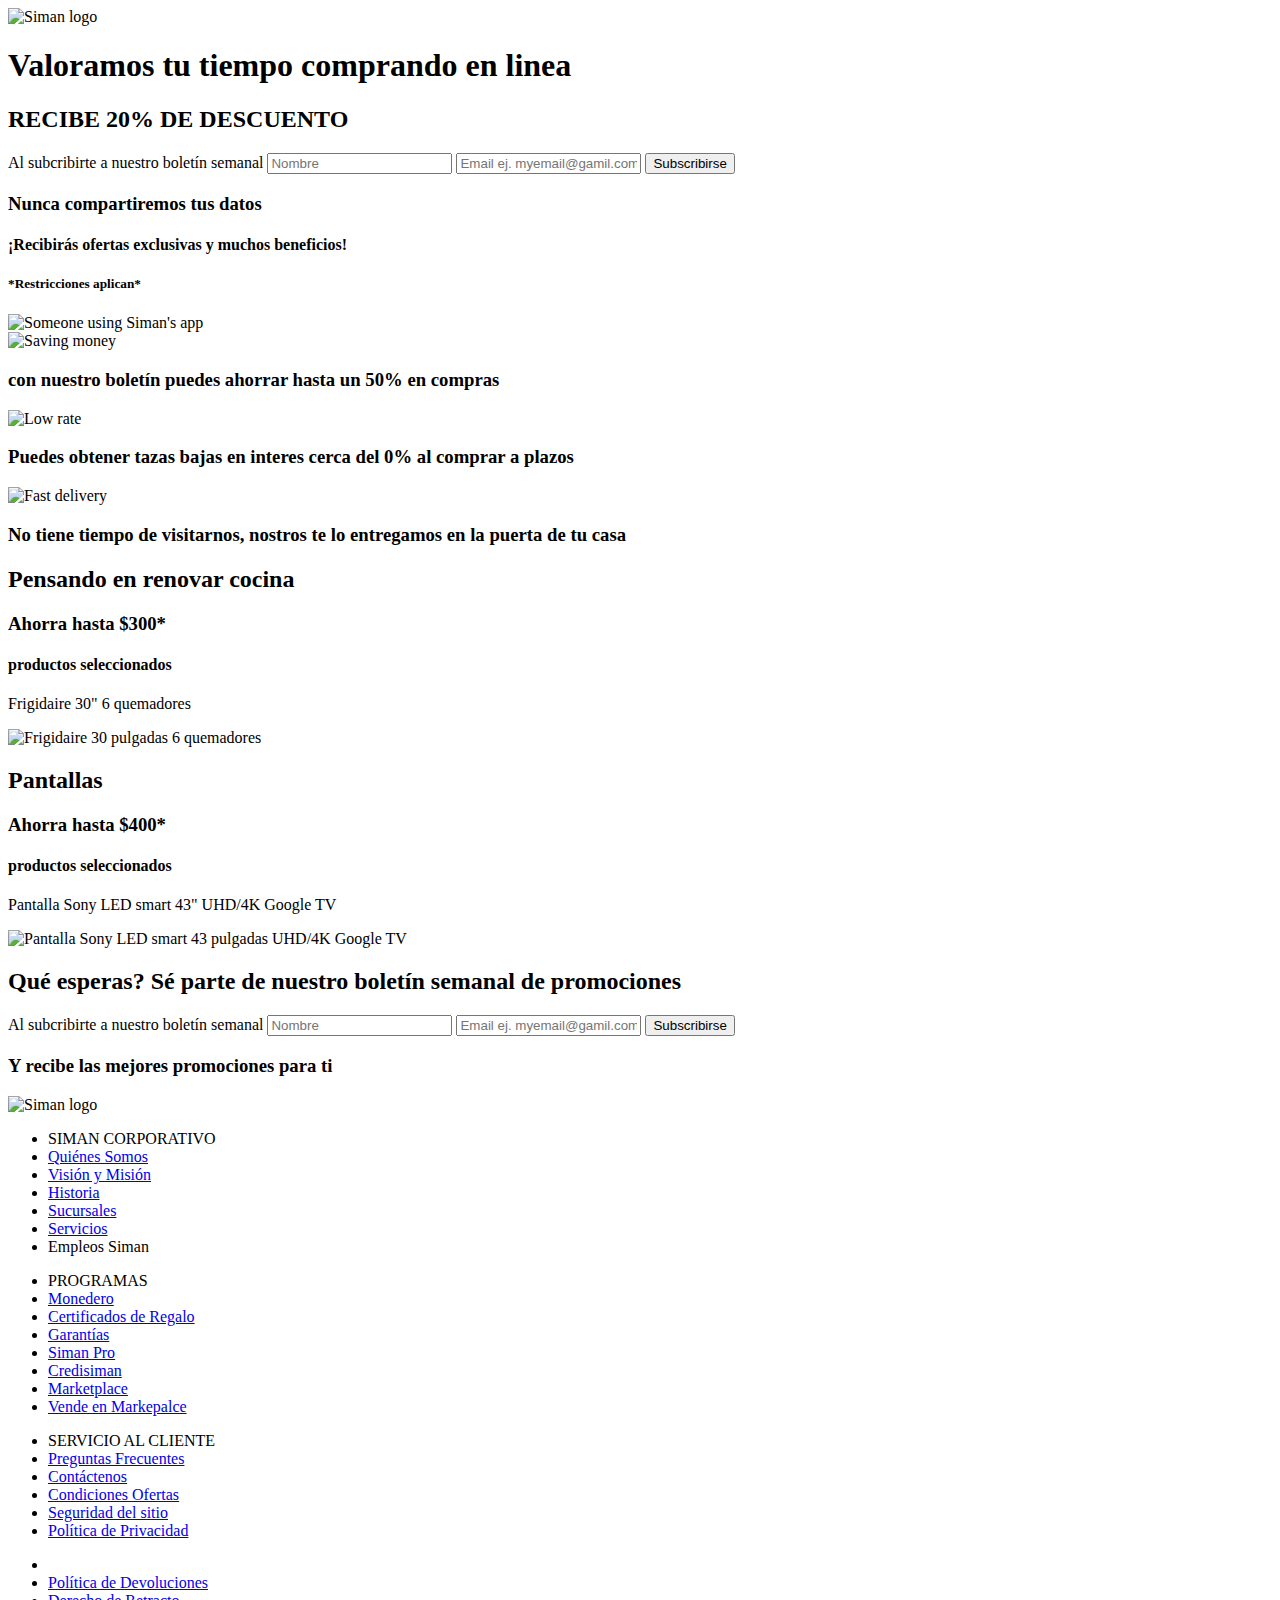
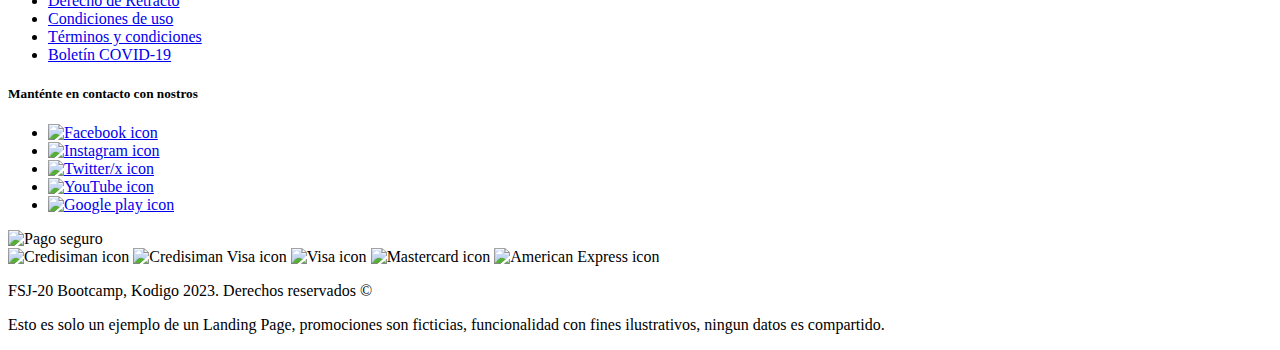
==== index.html @ dcda03e9 ":bricks:refactor(form)add attribute required" ====
<!DOCTYPE html>
<html lang="es">
<head>
    <meta charset="UTF-8">
    <meta name="viewport" content="width=device-width, initial-scale=1.0">
    <meta name="author" content="Daniel Orantes">
    <meta name="keywords" content="promociones, siman, descuento, subcripcion, tienda">
    <meta name="description" content="Siman promotions landing page">
    <title>Promociones Siman</title>
    <link rel="icon" type="image/x-icon" href="https://res.cloudinary.com/dbhtbf2uu/image/upload/v1698443247/imageskodigo/w9euuow0jpdenvsatoht.png">
    <link rel="stylesheet" href="./CSS/main.css">
</head>
<body>
    <header class="container_header glass">
        <div class="content_header">
            <img class="logo_header" src="https://res.cloudinary.com/dbhtbf2uu/image/upload/v1698444894/imageskodigo/yrry4qck2f1cyvipulhs.png" alt="Siman logo">
        <h1 class="title_header">Valoramos tu tiempo comprando en linea</h1>
        <h2 class="title_descuento">RECIBE 20% DE DESCUENTO</h2>
        <form class="form-subscripcion" action="post" name="subscripcion">
            <label for="Nombre">Al subcribirte a nuestro bolet&iacute;n semanal</label>
            <input id="nombre_subcripcion" type="text" placeholder="Nombre" required>
            <input id="email_subscripcion" type="email" placeholder="Email ej. myemail@gamil.com" required>
            <input id="submit_subscripcion" type="button" value="Subscribirse">
        </form>
        <h3 class="nevershare_header">Nunca compartiremos tus datos</h3>
        <h4 class="benefits_header">¡Recibir&aacute;s ofertas exclusivas y muchos beneficios!</h4>
        <h5 class="restriction">*Restricciones aplican*</h5>
        </div>
        <img class="atraction_img" src="https://res.cloudinary.com/dbhtbf2uu/image/upload/v1698447013/imageskodigo/r5e6demn0leasxtns2b2.png" alt="Someone using Siman's app">
    </header>
    <main class="content_container glas_1">
        <section class="benefits">
            <div class="saving_benefit">
                <img src="https://res.cloudinary.com/dbhtbf2uu/image/upload/v1698474899/landing_page/trllupjjv4mjtr2xditm.png" alt="Saving money">
                <h3>con nuestro boletín puedes ahorrar hasta un 50% en compras</h3>
            </div>
             <div class="reduction_benefit">
                <img src="https://res.cloudinary.com/dbhtbf2uu/image/upload/v1698474906/landing_page/nlogujdbu8yrfd3pchdu.png" alt="Low rate">
                <h3>Puedes obtener tazas bajas en interes cerca del 0% al comprar a plazos</h3>
            </div>
            <div class="delivery_benefit">
                <img src="https://res.cloudinary.com/dbhtbf2uu/image/upload/v1698474913/landing_page/vmdfacz1zzyqfhzcmbqj.png" alt="Fast delivery">
                <h3>No tiene tiempo de visitarnos, nostros te lo entregamos en la puerta de tu casa</h3>
            </div>
        </section>
        <section class="promotions">
            <div class="promotion1">
                <h2>Pensando en renovar cocina</h2>
                <h3>Ahorra hasta $<span>300</span>*</h3>
                <h4>productos seleccionados</h4>
                <p>Frigidaire 30" 6 quemadores</p>
                <img src="https://res.cloudinary.com/dbhtbf2uu/image/upload/v1698478530/landing_page/btmvlruu7kgnn96ftesr.jpg" alt="Frigidaire 30 pulgadas 6 quemadores">
            </div>
            <div class="promotion2">
                <h2>Pantallas</h2>
                <h3>Ahorra hasta $<span>400</span>*</h3>
                <h4>productos seleccionados</h4>
                <p>Pantalla Sony LED smart 43" UHD/4K Google TV</p>
                <img src="https://res.cloudinary.com/dbhtbf2uu/image/upload/v1698478541/landing_page/f0xggjwuurbxt4vmqyup.jpg" alt="Pantalla Sony LED smart 43 pulgadas UHD/4K Google TV">
            </div>
        </section>
        <section class="subscripton_container">
            <h2>Qu&eacute; esperas? S&eacute; parte de nuestro bolet&iacute;n semanal de promociones</h2>
            <form class="form-subscripcion" action="post" name="subscripcion">
                <label for="subscripcion">Al subcribirte a nuestro bolet&iacute;n semanal</label>
                <input id="nombre_subcripcion" type="text" placeholder="Nombre">
                <input id="email_subscripcion" type="email" placeholder="Email ej. myemail@gamil.com">
                <input id="submit_subscripcion" type="button" value="Subscribirse">
            </form>
            <h3>Y recibe las mejores promociones para ti</h3>
        </section>
    </main>
    <footer>
        <img class="logo_footer" src="https://res.cloudinary.com/dbhtbf2uu/image/upload/v1698444894/imageskodigo/yrry4qck2f1cyvipulhs.png" alt="Siman logo">
        <section class="option_container">
            <ul>
                <li>SIMAN CORPORATIVO</li>
                <li><a href="#">Qui&eacute;nes Somos</a></li>
                <li><a href="#">Visi&oacute;n y Misi&oacute;n</a></li>
                <li><a href="#">Historia</a></li>
                <li><a href="#">Sucursales</a></li>
                <li><a href="#">Servicios</a></li>
                <li>Empleos Siman</li>
            </ul>
            <ul>
                <li>PROGRAMAS</li>
                <li><a href="#">Monedero</a></li>
                <li><a href="#">Certificados de Regalo</a></li>
                <li><a href="#">Garant&iacute;as</a></li>
                <li><a href="#">Siman Pro</a></li>
                <li><a href="#">Credisiman</a></li>
                <li><a href="#">Marketplace</a></li>
                <li><a href="#">Vende en Markepalce</a></li>
            </ul>
            <ul>
                <li>SERVICIO AL CLIENTE</li>
                <li><a href="#">Preguntas Frecuentes</a></li>
                <li><a href="#">Cont&aacute;ctenos</a></li>
                <li><a href="#">Condiciones Ofertas</a></li>
                <li><a href="#">Seguridad del sitio</a></li>
                <li><a href="#">Pol&iacute;tica de Privacidad</a></li>
            </ul>
            <ul>
                <li></li>
                <li><a href="#">Pol&iacute;tica de Devoluciones</a></li>
                <li><a href="#">Derecho de Retracto</a></li>
                <li><a href="#">Condiciones de uso</a></li>
                <li><a href="#">T&eacute;rminos y condiciones</a></li>
                <li><a href="#">Bolet&iacute;n COVID-19</a></li>
            </ul>
            <div class="social_media">
                <h5>Mant&eacute;nte en contacto con nostros</h5>
                <ul>
                    <li><a href="#"><img src="https://res.cloudinary.com/dbhtbf2uu/image/upload/v1698523873/landing_page/hygpktxyrdcna2uuznoo.png" alt="Facebook icon"></a></li>
                    <li><a href="#"><img src="https://res.cloudinary.com/dbhtbf2uu/image/upload/v1698523879/landing_page/vwadz9iejqduhcjwcigo.png" alt="Instagram icon"></a></li>
                    <li><a href="#"><img src="https://res.cloudinary.com/dbhtbf2uu/image/upload/v1698523884/landing_page/gvk7wkdiq8iquezgkigx.png" alt="Twitter/x icon"></a></li>
                    <li><a href="#"><img src="https://res.cloudinary.com/dbhtbf2uu/image/upload/v1698523895/landing_page/ockb14mj61pomdqite1x.png" alt="YouTube icon"></a></li>
                    <li><a href="#"><img src="https://res.cloudinary.com/dbhtbf2uu/image/upload/v1698523923/landing_page/rvr1yymeka2n6ez9x0mc.png" alt="Google play icon"></a></li>
                </ul>
            </div>
        </section>
        <img src="https://res.cloudinary.com/dbhtbf2uu/image/upload/v1698524577/landing_page/garc5s8ozeakpwu5ql2x.svg" alt="Pago seguro">
        <div class="payment_methos">
            <img src="https://res.cloudinary.com/dbhtbf2uu/image/upload/v1698524594/landing_page/c8x4ubw9pcsgtneyxunt.svg" alt="Credisiman icon">
            <img src="https://res.cloudinary.com/dbhtbf2uu/image/upload/v1698524599/landing_page/zpvuxekrfu13wdswydut.svg" alt="Credisiman Visa icon">
            <img src="https://res.cloudinary.com/dbhtbf2uu/image/upload/v1698524605/landing_page/nsbcaa0lqyim50epvlkc.svg" alt="Visa icon">
            <img src="https://res.cloudinary.com/dbhtbf2uu/image/upload/v1698524609/landing_page/zpucz7titupb3jjd4tnl.svg" alt="Mastercard icon">
            <img src="https://res.cloudinary.com/dbhtbf2uu/image/upload/v1698524613/landing_page/hauvp7dou5ufqz4wcltx.svg" alt="American Express icon">
        </div>
        <p>FSJ-20 Bootcamp, Kodigo 2023. Derechos reservados &#169;</p>
        <p>Esto es solo un ejemplo de un Landing Page, promociones son ficticias, funcionalidad con fines ilustrativos, 
            ningun datos es compartido.
        </p>
    </footer>
</body>
</html>
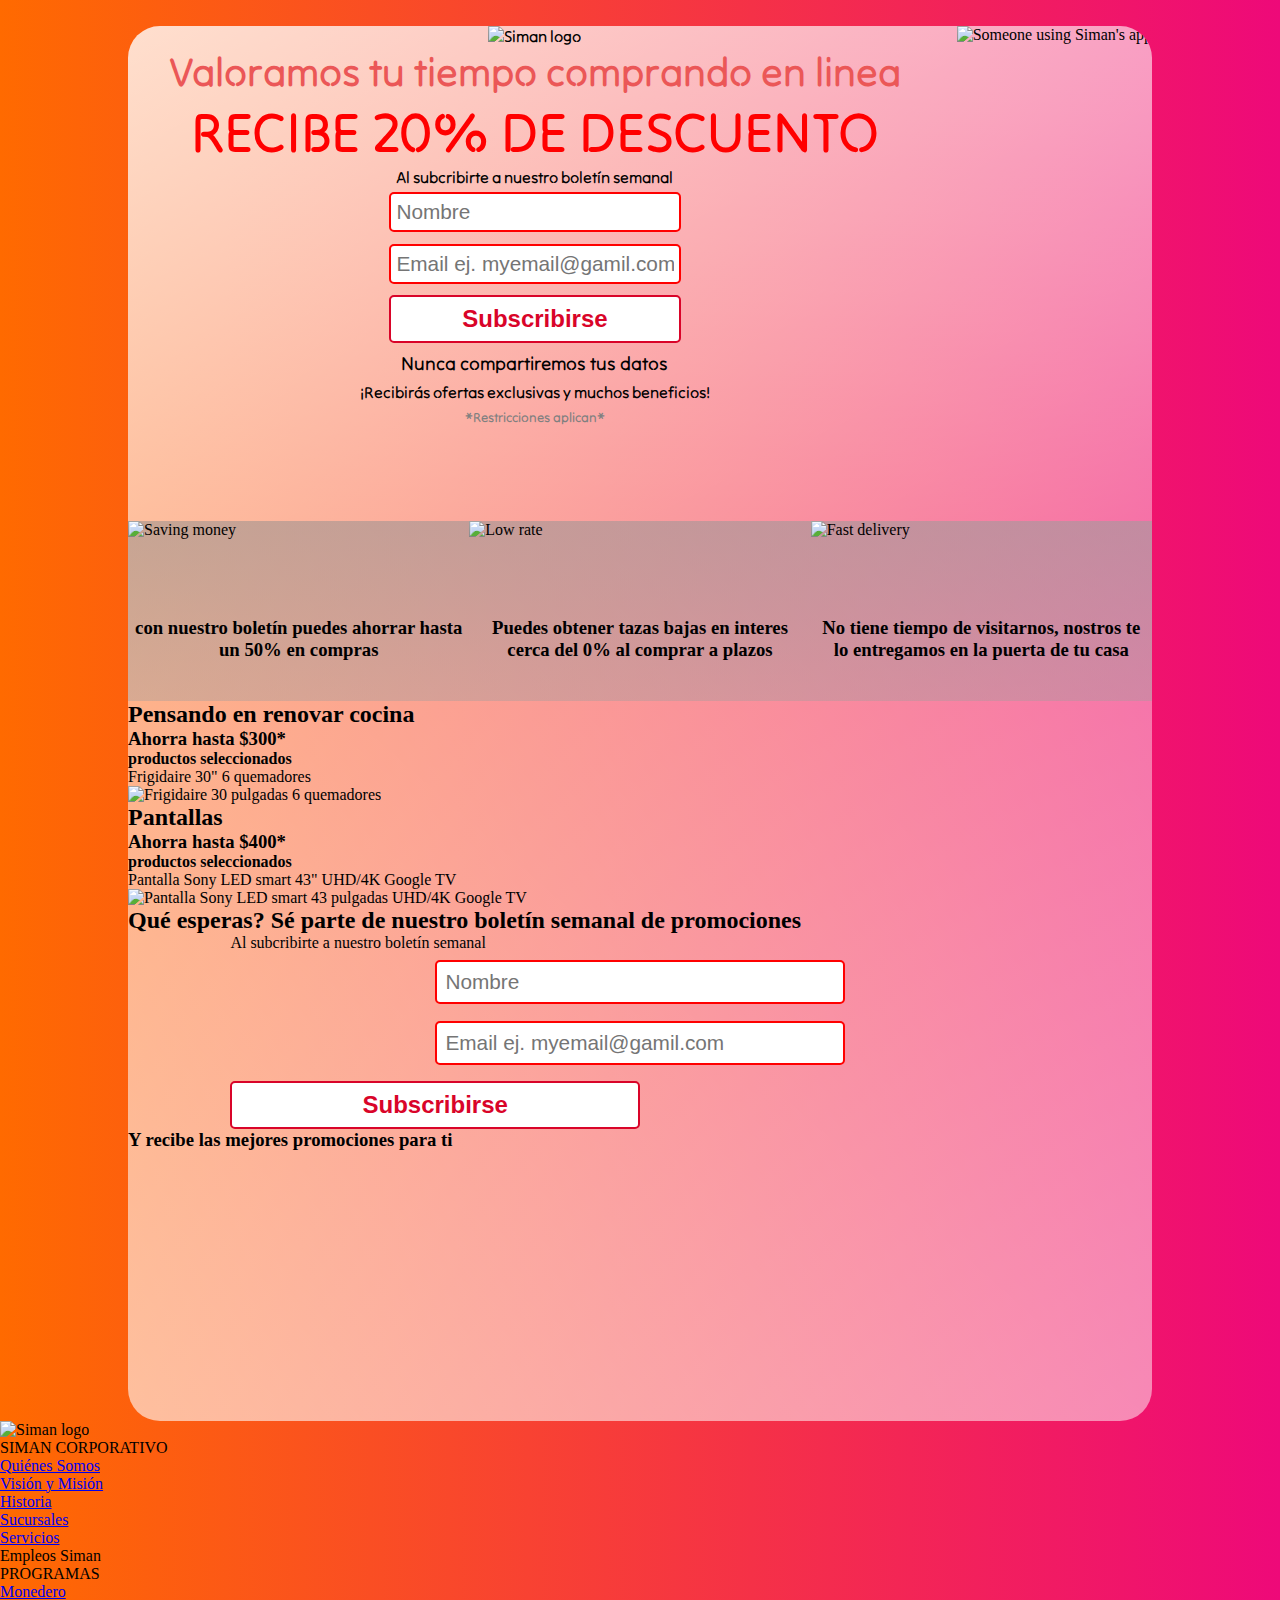
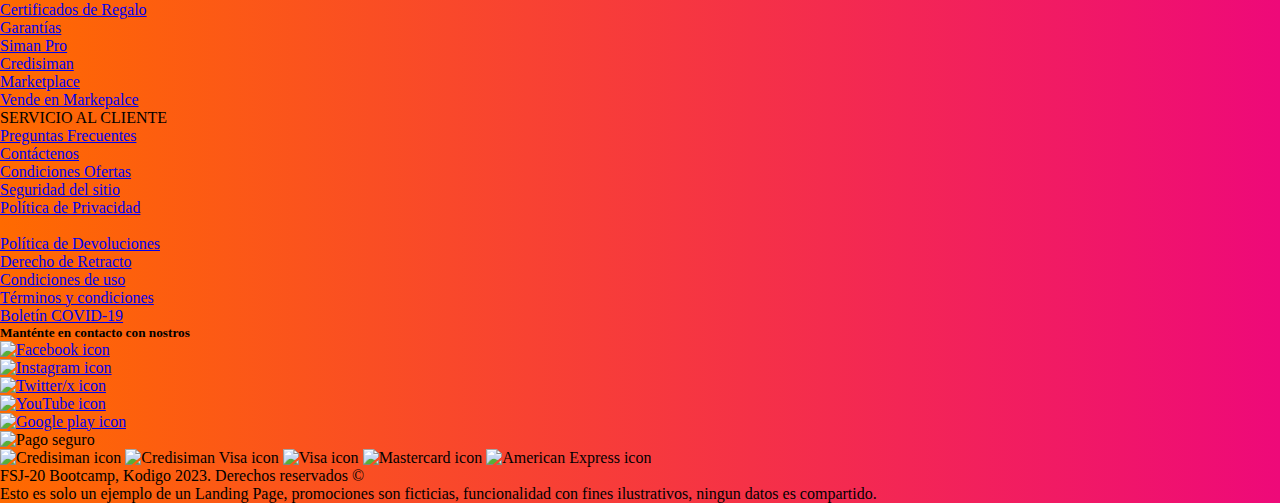
==== commit ef0c5c75: ":bricks:refactor(subscription):replace button insted input type button on subcription container" ====
--- a/index.html
+++ b/index.html
@@ -18,9 +18,11 @@
         <h2 class="title_descuento">RECIBE 20% DE DESCUENTO</h2>
         <form class="form-subscripcion" action="post" name="subscripcion">
             <label for="Nombre">Al subcribirte a nuestro bolet&iacute;n semanal</label>
-            <input id="nombre_subcripcion" type="text" placeholder="Nombre" required>
-            <input id="email_subscripcion" type="email" placeholder="Email ej. myemail@gamil.com" required>
-            <input id="submit_subscripcion" type="button" value="Subscribirse">
+            <input class="nombre_subcripcion " type="text" placeholder="Nombre" required>
+            <input class="email_subscripcion" type="email" placeholder="Email ej. myemail@gamil.com" required>
+            <button class="css-button-sliding-to-bottom--red">
+                Subscribirse
+            </button>
         </form>
         <h3 class="nevershare_header">Nunca compartiremos tus datos</h3>
         <h4 class="benefits_header">¡Recibir&aacute;s ofertas exclusivas y muchos beneficios!</h4>
@@ -63,9 +65,11 @@
             <h2>Qu&eacute; esperas? S&eacute; parte de nuestro bolet&iacute;n semanal de promociones</h2>
             <form class="form-subscripcion" action="post" name="subscripcion">
                 <label for="subscripcion">Al subcribirte a nuestro bolet&iacute;n semanal</label>
-                <input id="nombre_subcripcion" type="text" placeholder="Nombre">
-                <input id="email_subscripcion" type="email" placeholder="Email ej. myemail@gamil.com">
-                <input id="submit_subscripcion" type="button" value="Subscribirse">
+                <input class="nombre_subcripcion" type="text" placeholder="Nombre">
+                <input class="email_subscripcion" type="email" placeholder="Email ej. myemail@gamil.com">
+                <button class="css-button-sliding-to-bottom--red">
+                    Subscribirse
+                </button>
             </form>
             <h3>Y recibe las mejores promociones para ti</h3>
         </section>
--- a/CSS/main.css
+++ b/CSS/main.css
@@ -0,0 +1,116 @@
+@import url('https://fonts.googleapis.com/css2?family=Lato&family=Pixelify+Sans:wght@500&family=Tilt+Neon&display=swap');
+@import url('https://fonts.googleapis.com/css2?family=Lato&family=Pixelify+Sans:wght@500&family=Playpen+Sans&family=Tilt+Neon&display=swap');
+* {
+    margin: 0;
+    padding: 0;
+    box-sizing: border-box;
+}
+body {
+    
+    background: #ee0979;  /* fallback for old browsers */
+    background: -webkit-linear-gradient(to right, #ff6a00, #ee0979);  /* Chrome 10-25, Safari 5.1-6 */
+    background: linear-gradient(to right, #ff6a00, #ee0979); /* W3C, IE 10+/ Edge, Firefox 16+, Chrome 26+, Opera 12+, Safari 7+ */
+
+}
+/*Modificando el header*/
+/*colocamos el display en modo fexible y se envian a los laterales el div class container_header y la imagen atraction_img*/
+.container_header {
+    display: flex;
+    justify-content: space-between;  
+}
+/*Efecto glass*/
+.glass {
+    background-color: white;
+    height: 55vh;
+    width: 80vw;
+    margin: 2% 10% 0 10%;
+    border-radius: 2rem 2rem 0 0;
+    background: -webkit-linear-gradient(to right bottom, rgba(255,255,255,0.8), rgba(255,255,255,0.4));
+    background: linear-gradient(to right bottom, rgba(255,255,255,0.8), rgba(255,255,255,0.4));
+}
+.content_header{
+    text-align: center;
+    padding-left: 4%;
+    font-family: 'Tilt Neon', sans-serif;
+}
+.logo_header {
+    width: 20vw; 
+}
+.title_header { font-size: 2.5rem; color: #EB5757;}
+.title_descuento { font-size:3.5rem; color: red;}
+.form-subscripcion  { margin: 0 10% 0 10%;}
+.form-subscripcion label {display: block;}
+.form-subscripcion input {
+    width: 50%;
+    padding: 1%;
+    margin: 1% auto 2% auto;
+    border-radius: 5px;
+    font-size: 1.3rem;
+    border: 2px solid red;
+    display: block;
+}
+.css-button-sliding-to-bottom--red { /*Configuacion de la animacion del boton*/
+    min-width: 50%;
+    height: 3rem;
+    color: #fff;
+    padding: 5px 10px;
+    font-weight: bold;
+    font-size: 1.5rem;
+    cursor: pointer;
+    transition: all 0.3s ease;
+    position: relative;
+    display: inline-block;
+    outline: none;
+    border-radius: 5px;
+    z-index: 0;
+    background: #fff;
+    overflow: hidden;
+    border: 2px solid #d90429;
+    color: #d90429;
+  }
+  .css-button-sliding-to-bottom--red:hover {
+    color: #fff;
+  }
+  .css-button-sliding-to-bottom--red:hover:after {
+    height: 100%;
+  }
+  .css-button-sliding-to-bottom--red:after {
+    content: "";
+    position: absolute;
+    z-index: -1;
+    transition: all 0.3s ease;
+    left: 0;
+    top: 0;
+    height: 0;
+    width: 100%;
+    background: #d90429;
+  }
+.atraction_img {border-radius: 0 2rem 0 0;}
+.nevershare_header {padding: 1%;}
+.restriction {padding: 1%; color: gray;}
+/*Efecto glass para contenedor main*/
+.glas_1 {
+  background-color: white;
+    height: 100vh;
+    width: 80vw;
+    margin: 0 10% 0 10%;
+    border-radius: 0 0 2rem 2rem;
+    background: -webkit-linear-gradient(to right top, rgba(255,255,255,0.6), rgba(255,255,255,0.4));
+    background: linear-gradient(to right top, rgba(255,255,255,0.6), rgba(255,255,255,0.4));
+}
+.benefits {
+  width: 100%;
+  height: 20vh;
+  display: grid;
+  grid-template-columns: repeat(3,1fr);
+  grid-auto-rows: 1fr;
+  background-color: gray;
+  background: -webkit-linear-gradient(to bottom, rgba(160, 157, 157, 0.6), rgba(160, 157, 157,0.4));
+  background: linear-gradient(to bottom, rgba(160, 157, 157, 0.6), rgba(160, 157, 157,0.4));
+}
+.benefits img {height: 10vh; width: auto; display: block;margin: 0 auto 0 auto;}
+.benefits h3 {text-align: center;padding: 2%;}
+.promotions {
+  width: 100%;
+}
+.promotions img {height: 10vh;}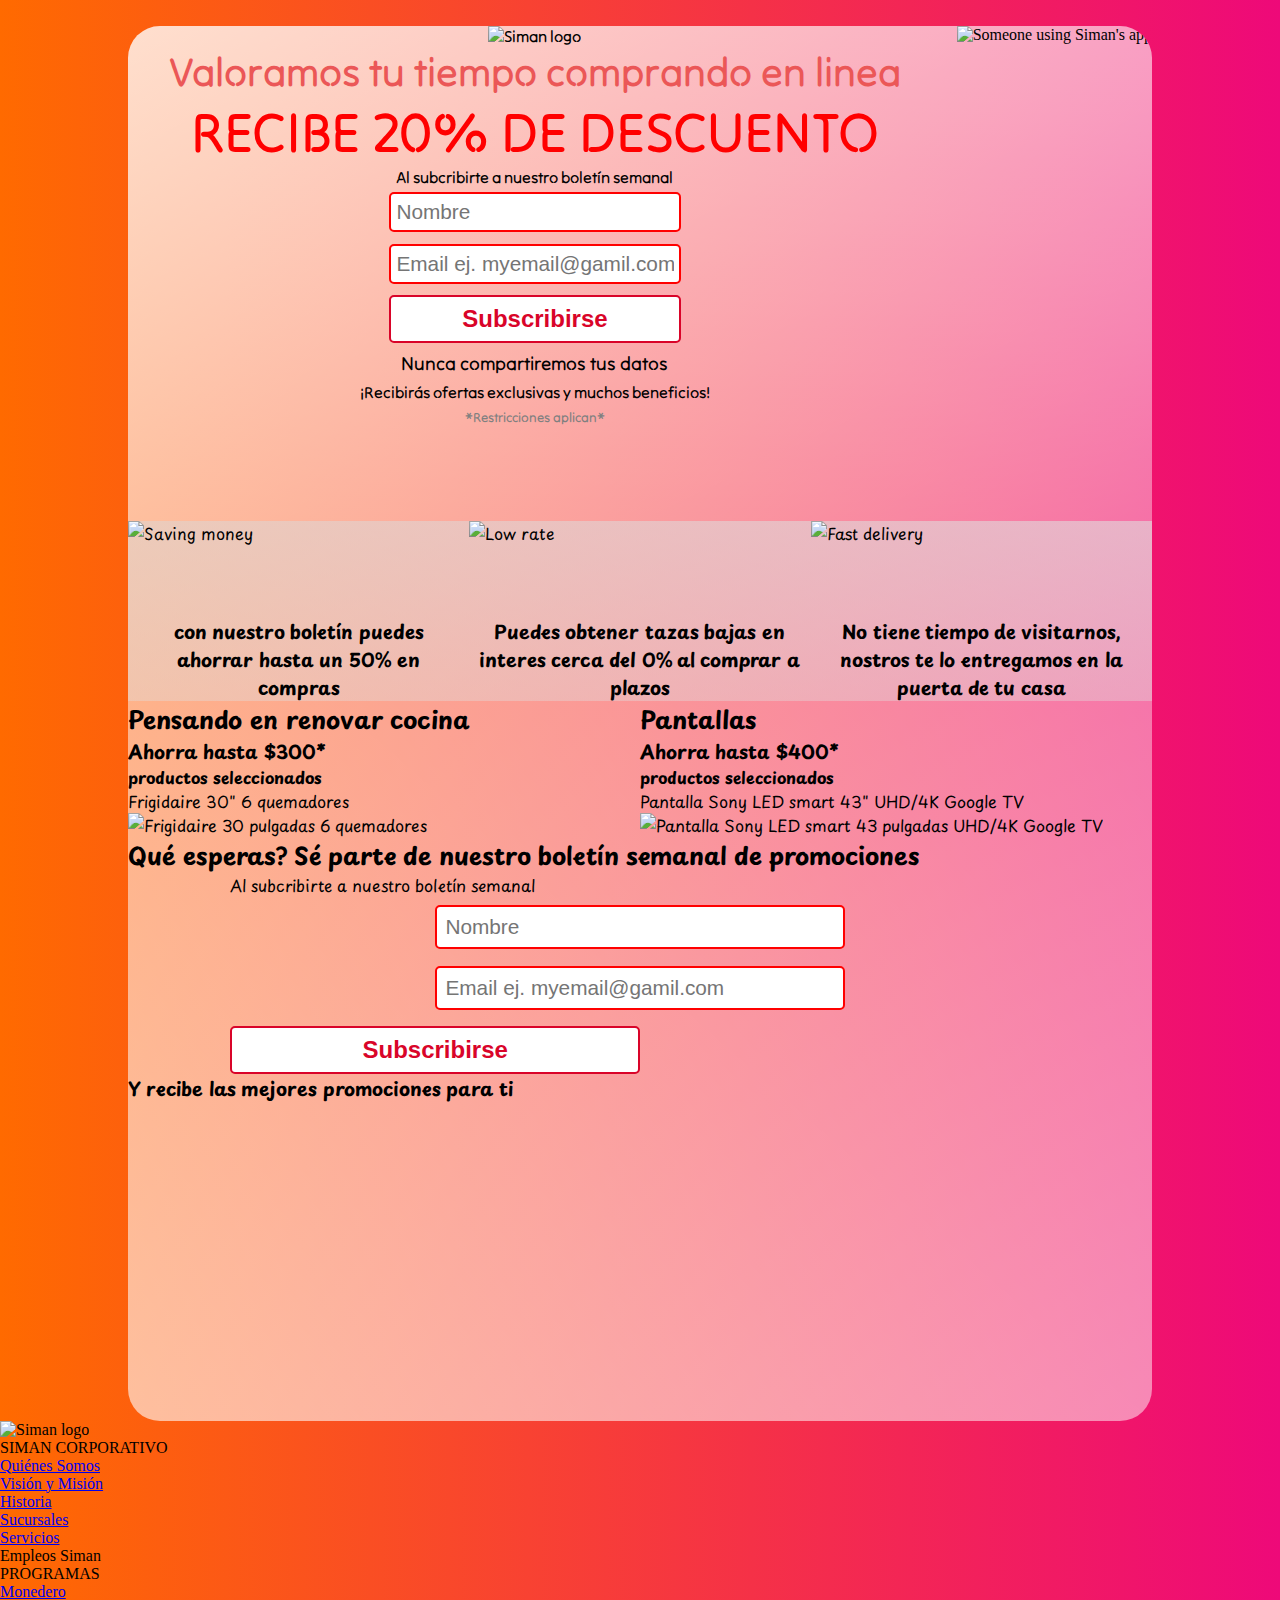
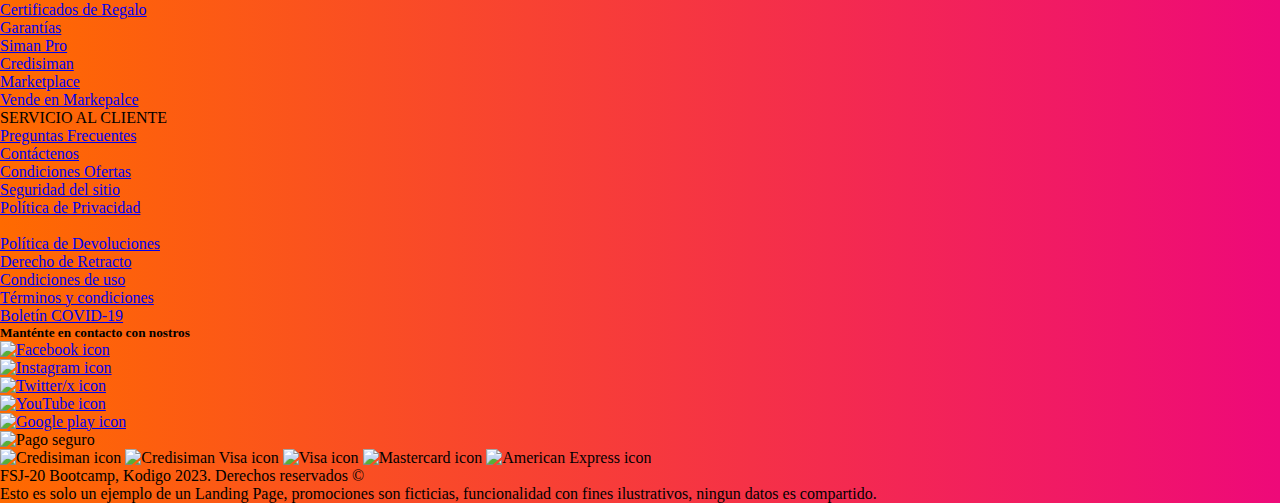
==== commit f7a8b57c: ":bricks:refactor(main):add divs text promo" ====
--- a/index.html
+++ b/index.html
@@ -47,17 +47,21 @@
         </section>
         <section class="promotions">
             <div class="promotion1">
-                <h2>Pensando en renovar cocina</h2>
+                <div class="text_promo">
+                    <h2>Pensando en renovar cocina</h2>
                 <h3>Ahorra hasta $<span>300</span>*</h3>
                 <h4>productos seleccionados</h4>
                 <p>Frigidaire 30" 6 quemadores</p>
+                </div>
                 <img src="https://res.cloudinary.com/dbhtbf2uu/image/upload/v1698478530/landing_page/btmvlruu7kgnn96ftesr.jpg" alt="Frigidaire 30 pulgadas 6 quemadores">
             </div>
             <div class="promotion2">
-                <h2>Pantallas</h2>
+                <div class="text_promo">
+                    <h2>Pantallas</h2>
                 <h3>Ahorra hasta $<span>400</span>*</h3>
                 <h4>productos seleccionados</h4>
                 <p>Pantalla Sony LED smart 43" UHD/4K Google TV</p>
+                </div>
                 <img src="https://res.cloudinary.com/dbhtbf2uu/image/upload/v1698478541/landing_page/f0xggjwuurbxt4vmqyup.jpg" alt="Pantalla Sony LED smart 43 pulgadas UHD/4K Google TV">
             </div>
         </section>
--- a/CSS/main.css
+++ b/CSS/main.css
@@ -88,6 +88,10 @@
 .atraction_img {border-radius: 0 2rem 0 0;}
 .nevershare_header {padding: 1%;}
 .restriction {padding: 1%; color: gray;}
+/*Agregando estilo a contenedor main*/
+.content_container {
+  font-family: 'Playpen Sans', cursive;
+}
 /*Efecto glass para contenedor main*/
 .glas_1 {
   background-color: white;
@@ -105,12 +109,14 @@
   grid-template-columns: repeat(3,1fr);
   grid-auto-rows: 1fr;
   background-color: gray;
-  background: -webkit-linear-gradient(to bottom, rgba(160, 157, 157, 0.6), rgba(160, 157, 157,0.4));
-  background: linear-gradient(to bottom, rgba(160, 157, 157, 0.6), rgba(160, 157, 157,0.4));
+  background: -webkit-linear-gradient(to bottom, rgba(224, 222, 222, 0.6), rgba(224, 222, 222,0.4));
+  background: linear-gradient(to bottom, rgba(224, 222, 222, 0.6), rgba(224, 222, 222,0.4));
 }
 .benefits img {height: 10vh; width: auto; display: block;margin: 0 auto 0 auto;}
 .benefits h3 {text-align: center;padding: 2%;}
 .promotions {
   width: 100%;
+  display: grid;
+  grid-template-columns: repeat(2,1fr);
 }
-.promotions img {height: 10vh;}+.promotions img {height: 20vh;}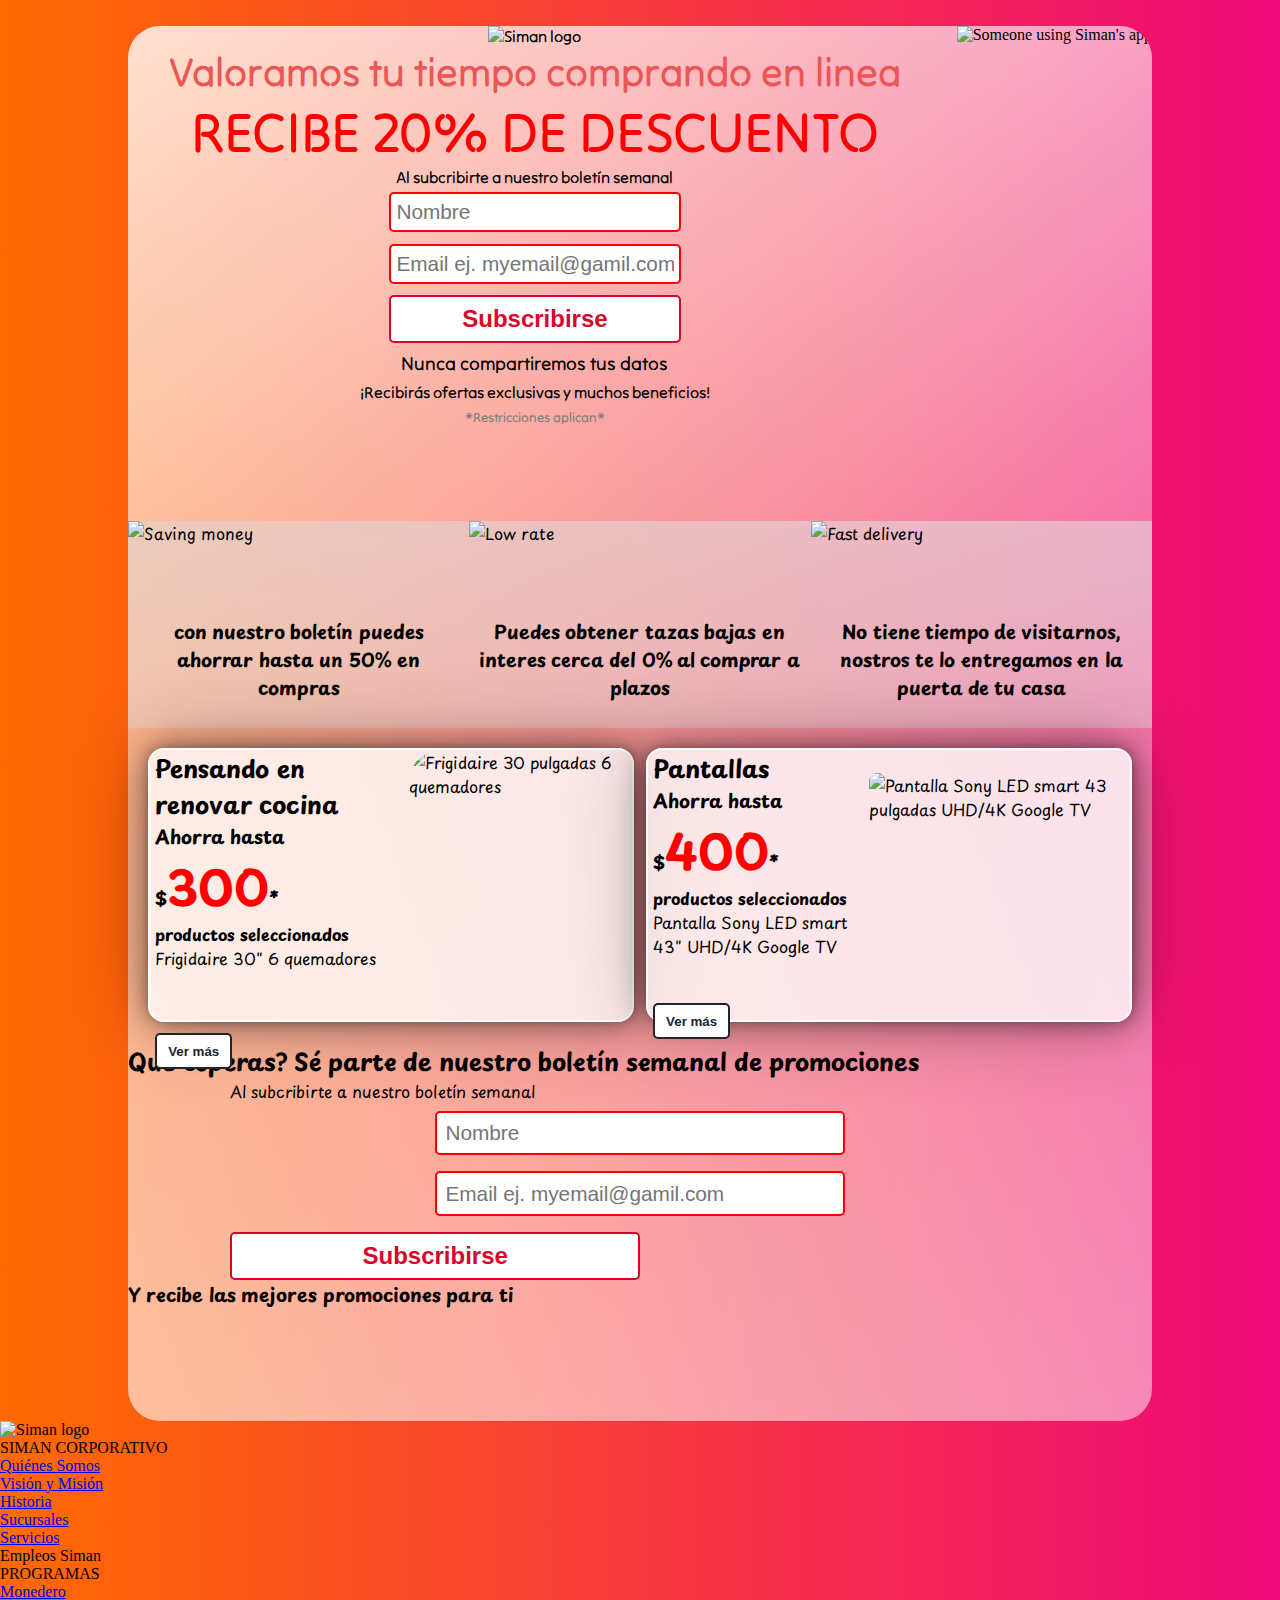
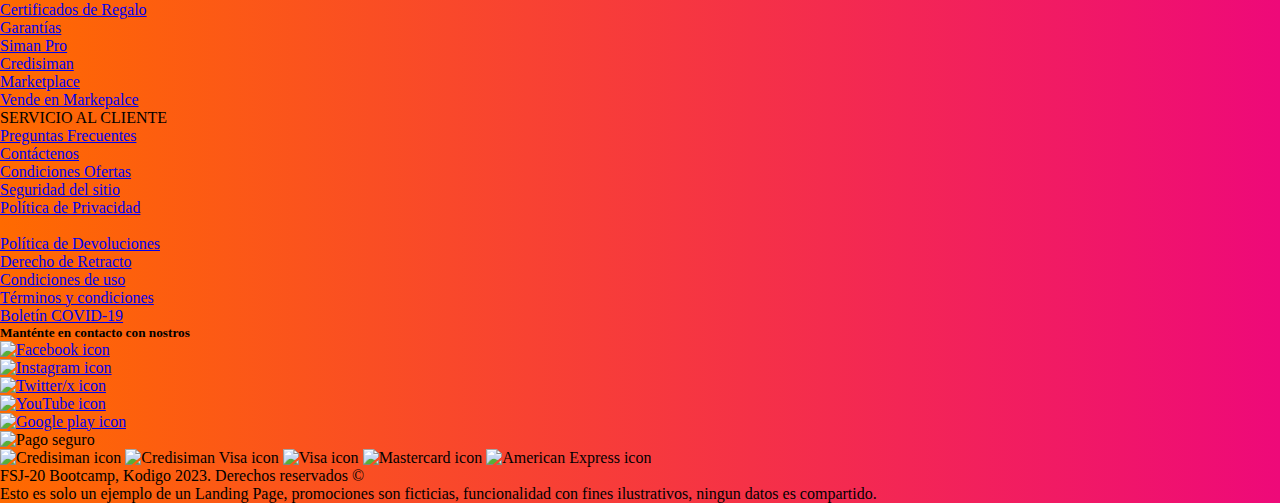
==== commit 5840c0d3: ":art:style(position):change position of buttons in promotion section" ====
--- a/index.html
+++ b/index.html
@@ -52,6 +52,11 @@
                 <h3>Ahorra hasta $<span>300</span>*</h3>
                 <h4>productos seleccionados</h4>
                 <p>Frigidaire 30" 6 quemadores</p>
+                <a href="./promotions.html">
+                    <button class="css-button-sliding-to-left--black">
+                        Ver m&aacute;s
+                    </button>
+                </a>
                 </div>
                 <img src="https://res.cloudinary.com/dbhtbf2uu/image/upload/v1698478530/landing_page/btmvlruu7kgnn96ftesr.jpg" alt="Frigidaire 30 pulgadas 6 quemadores">
             </div>
@@ -61,6 +66,11 @@
                 <h3>Ahorra hasta $<span>400</span>*</h3>
                 <h4>productos seleccionados</h4>
                 <p>Pantalla Sony LED smart 43" UHD/4K Google TV</p>
+                <a href="./promotions.html">
+                    <button class="css-button-sliding-to-left--black">
+                        Ver m&aacute;s
+                    </button>
+                </a>
                 </div>
                 <img src="https://res.cloudinary.com/dbhtbf2uu/image/upload/v1698478541/landing_page/f0xggjwuurbxt4vmqyup.jpg" alt="Pantalla Sony LED smart 43 pulgadas UHD/4K Google TV">
             </div>
--- a/CSS/main.css
+++ b/CSS/main.css
@@ -104,7 +104,7 @@
 }
 .benefits {
   width: 100%;
-  height: 20vh;
+  height: 23vh;
   display: grid;
   grid-template-columns: repeat(3,1fr);
   grid-auto-rows: 1fr;
@@ -118,5 +118,81 @@
   width: 100%;
   display: grid;
   grid-template-columns: repeat(2,1fr);
+  grid-row: 1fr;
+  padding: 2% 2% 2% 2%;
+  gap: 1vw;
 }
-.promotions img {height: 20vh;}+.promotion1 img {height: 30vh; border-radius: 2rem; }
+.promotion1 {
+  border: 2px solid white;
+  border-radius: 1rem;
+  display: flex;
+  justify-content: space-between;
+  padding-left: 1%;
+  background-color: rgba(253, 251, 251, 0.8);
+  box-shadow:
+  0.2px 0px 6.5px rgba(0, 0, 0, 0.085),
+  0.4px 0px 12.1px rgba(0, 0, 0, 0.114),
+  0.5px 0px 17.9px rgba(0, 0, 0, 0.134),
+  0.7px 0px 25.4px rgba(0, 0, 0, 0.155),
+  0.9px 0px 38.2px rgba(0, 0, 0, 0.189),
+  2px 0px 80px rgba(0, 0, 0, 0.3)
+;
+}
+span {
+  font-size: 3rem;
+  color: red;
+}
+.promotion1 .text_promo button {top: 7vh;}
+.promotion2 img {height: 25vh; border-radius: 0.5rem; margin: auto 0;}
+.promotion2 {
+  border: 2px solid white;
+  border-radius: 1rem;
+  display: flex;
+  justify-content: space-around;
+  background-color: rgba(253, 251, 251, 0.8);
+  padding-left: 1%;
+  box-shadow:
+  0.2px 0px 6.5px rgba(0, 0, 0, 0.085),
+  0.4px 0px 12.1px rgba(0, 0, 0, 0.114),
+  0.5px 0px 17.9px rgba(0, 0, 0, 0.134),
+  0.7px 0px 25.4px rgba(0, 0, 0, 0.155),
+  0.9px 0px 38.2px rgba(0, 0, 0, 0.189),
+  2px 0px 80px rgba(0, 0, 0, 0.3);
+}
+.promotion2 .text_promo button {top: 5vh;}
+.css-button-sliding-to-left--black {
+  min-width: 6vw;
+  height: 4vh;
+  color: #fff;
+  padding: 5px 10px;
+  font-weight: bold;
+  cursor: pointer;
+  transition: all 0.3s ease;
+  position: relative;
+  display: inline-block;
+  outline: none;
+  border-radius: 5px;
+  z-index: 0;
+  background: #fff;
+  overflow: hidden;
+  border: 2px solid #212529;
+  color: #212529;
+}
+.css-button-sliding-to-left--black:hover {
+  color: #fff;
+}
+.css-button-sliding-to-left--black:hover:after {
+  width: 100%;
+}
+.css-button-sliding-to-left--black:after {
+  content: "";
+  position: absolute;
+  z-index: -1;
+  transition: all 0.3s ease;
+  right: 0;
+  top: 0;
+  width: 0;
+  height: 100%;
+  background: #212529;
+}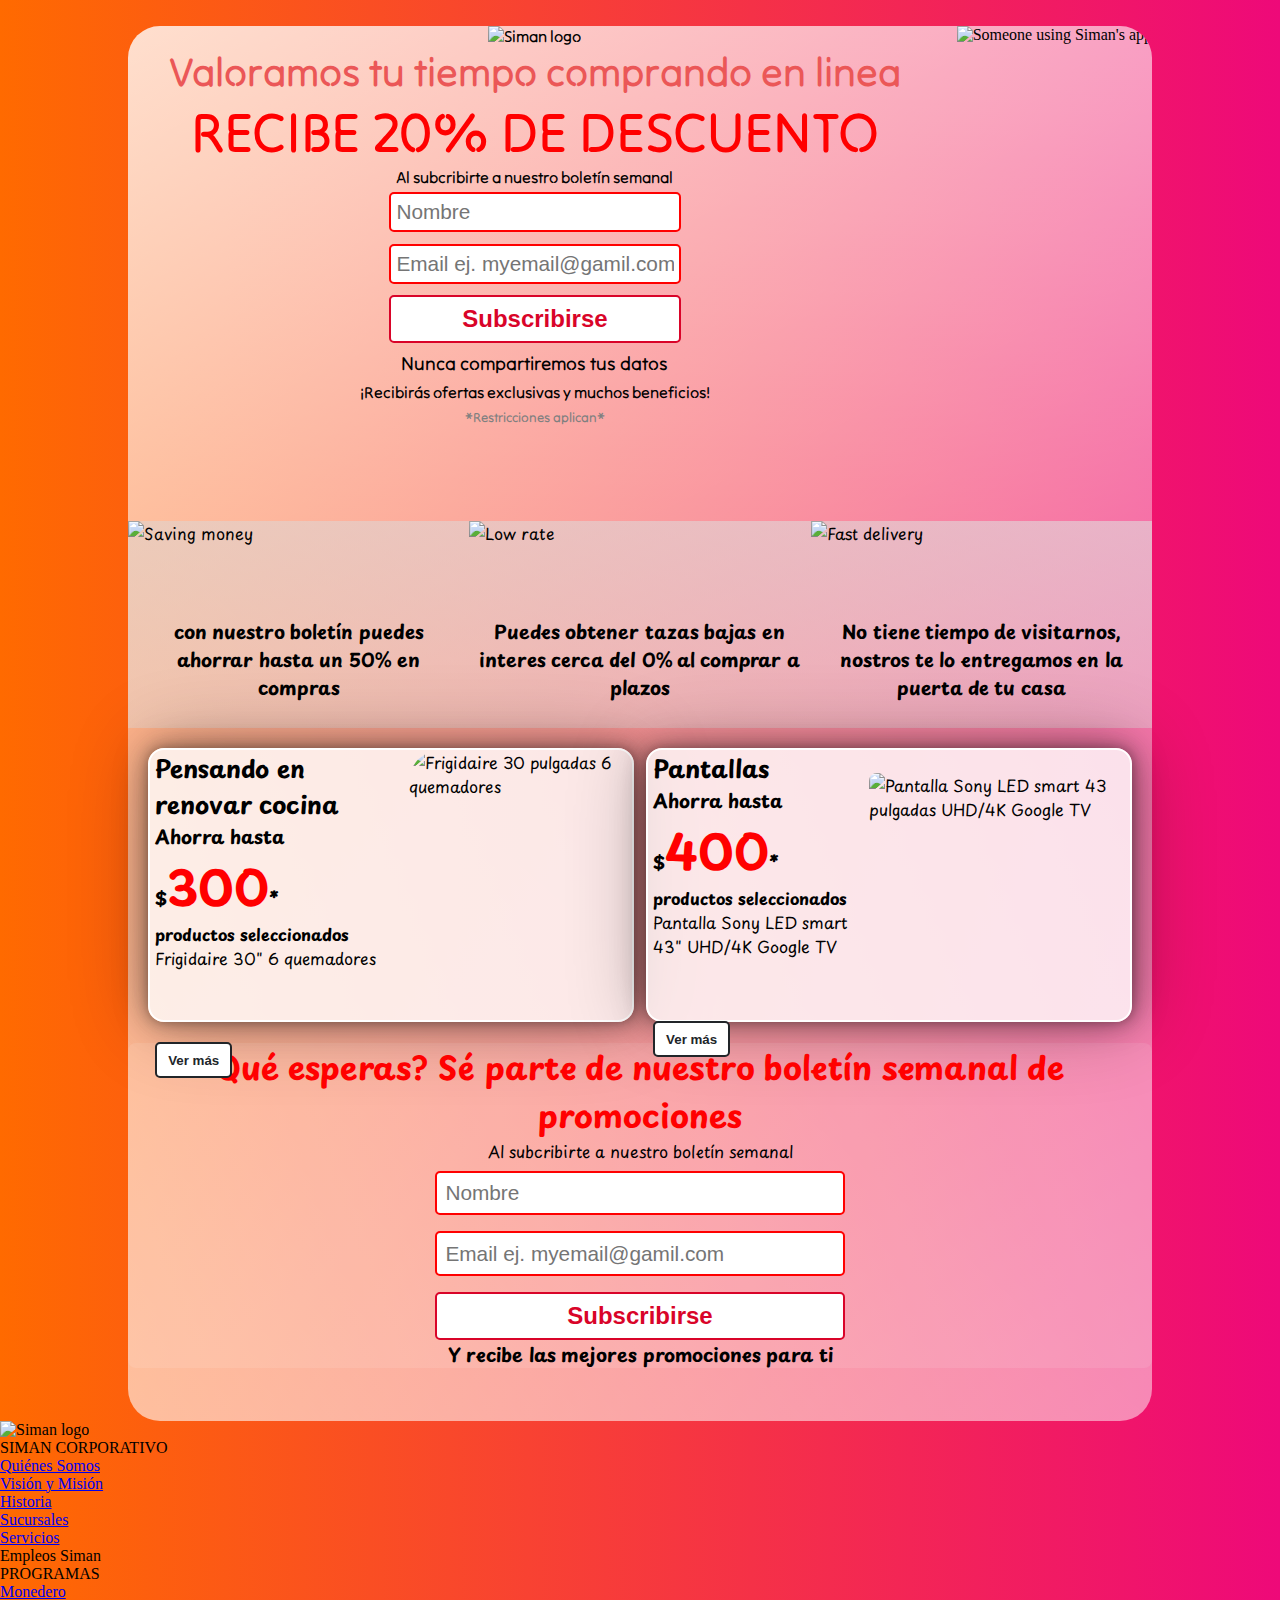
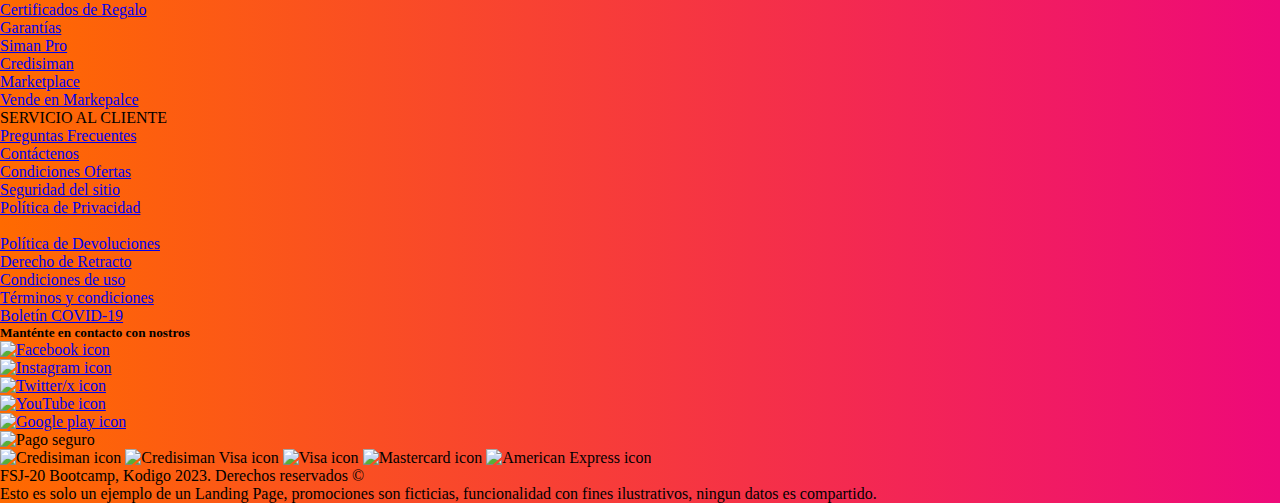
==== commit 314b7773: ":art:style(subscription):add style to subscription container" ====
--- a/index.html
+++ b/index.html
@@ -81,7 +81,7 @@
                 <label for="subscripcion">Al subcribirte a nuestro bolet&iacute;n semanal</label>
                 <input class="nombre_subcripcion" type="text" placeholder="Nombre">
                 <input class="email_subscripcion" type="email" placeholder="Email ej. myemail@gamil.com">
-                <button class="css-button-sliding-to-bottom--red">
+                <button class="subs_button css-button-sliding-to-bottom--red">
                     Subscribirse
                 </button>
             </form>
--- a/CSS/main.css
+++ b/CSS/main.css
@@ -143,7 +143,7 @@
   font-size: 3rem;
   color: red;
 }
-.promotion1 .text_promo button {top: 7vh;}
+.promotion1 .text_promo button {top: 8vh;}
 .promotion2 img {height: 25vh; border-radius: 0.5rem; margin: auto 0;}
 .promotion2 {
   border: 2px solid white;
@@ -160,7 +160,7 @@
   0.9px 0px 38.2px rgba(0, 0, 0, 0.189),
   2px 0px 80px rgba(0, 0, 0, 0.3);
 }
-.promotion2 .text_promo button {top: 5vh;}
+.promotion2 .text_promo button {top: 7vh;}
 .css-button-sliding-to-left--black {
   min-width: 6vw;
   height: 4vh;
@@ -195,4 +195,10 @@
   width: 0;
   height: 100%;
   background: #212529;
-}+}
+.subscripton_container {
+  text-align: center;
+  background-color: rgba(255,255,255,0.1);
+  border-radius: 0.5rem;
+}
+.subscripton_container h2 {color: red; font-size: 2rem;}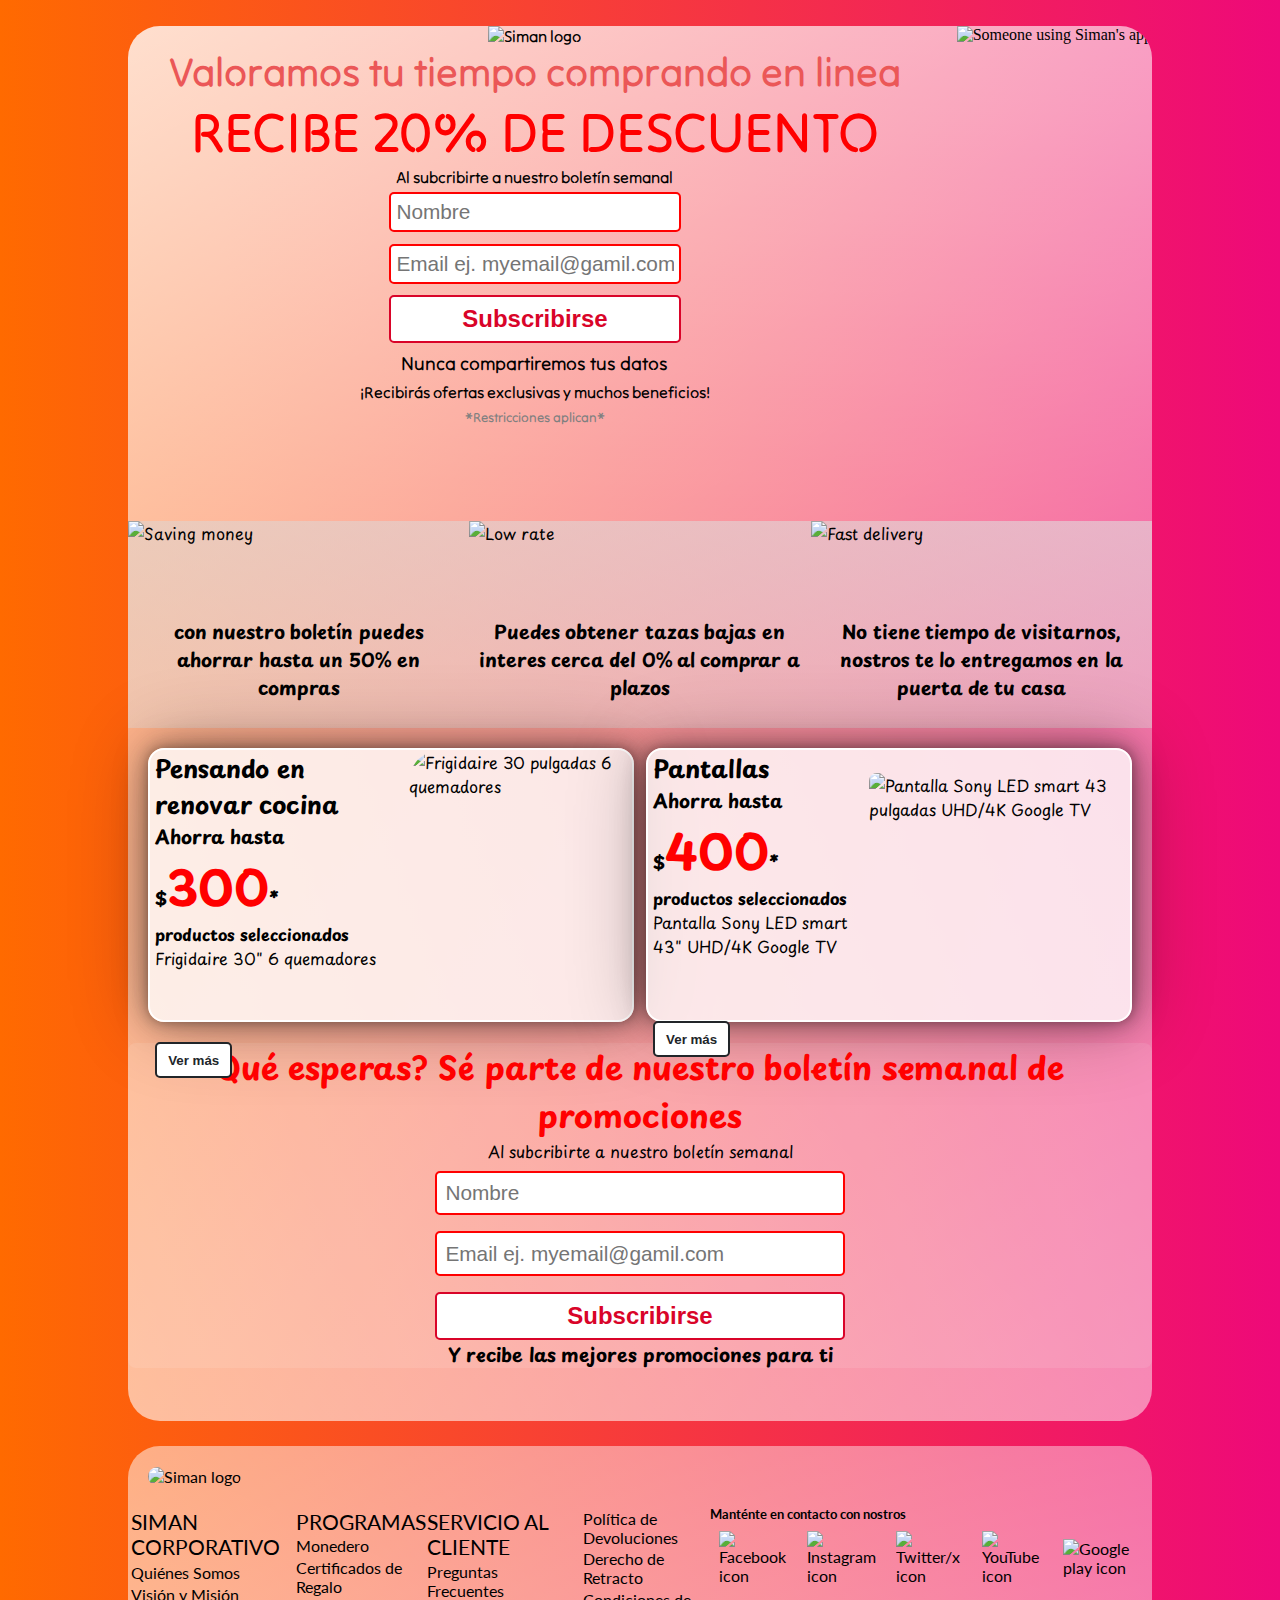
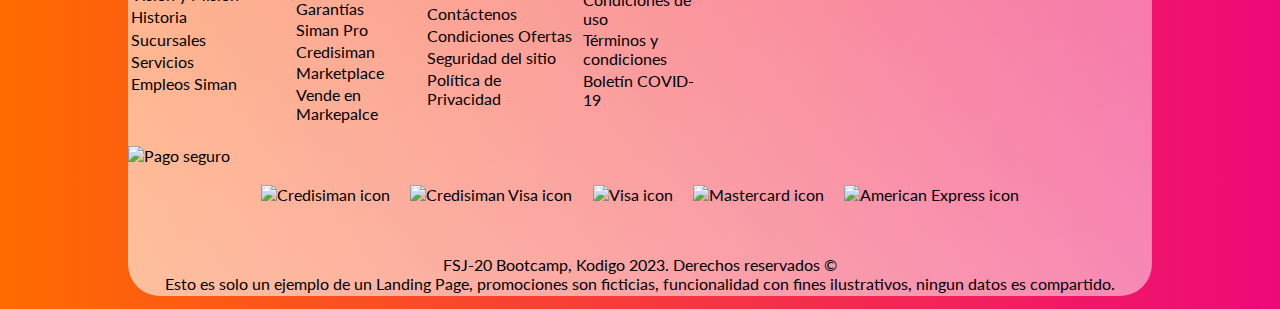
==== commit 54c96a05: ":art:style(footer):add style to footer and classes" ====
--- a/index.html
+++ b/index.html
@@ -88,20 +88,20 @@
             <h3>Y recibe las mejores promociones para ti</h3>
         </section>
     </main>
-    <footer>
+    <footer class="glass2">
         <img class="logo_footer" src="https://res.cloudinary.com/dbhtbf2uu/image/upload/v1698444894/imageskodigo/yrry4qck2f1cyvipulhs.png" alt="Siman logo">
         <section class="option_container">
             <ul>
-                <li>SIMAN CORPORATIVO</li>
+                <li class="firsttitle">SIMAN CORPORATIVO</li>
                 <li><a href="#">Qui&eacute;nes Somos</a></li>
                 <li><a href="#">Visi&oacute;n y Misi&oacute;n</a></li>
                 <li><a href="#">Historia</a></li>
                 <li><a href="#">Sucursales</a></li>
                 <li><a href="#">Servicios</a></li>
-                <li>Empleos Siman</li>
+                <li><a href="#">Empleos Siman</a></li>
             </ul>
             <ul>
-                <li>PROGRAMAS</li>
+                <li class="firsttitle">PROGRAMAS</li>
                 <li><a href="#">Monedero</a></li>
                 <li><a href="#">Certificados de Regalo</a></li>
                 <li><a href="#">Garant&iacute;as</a></li>
@@ -111,7 +111,7 @@
                 <li><a href="#">Vende en Markepalce</a></li>
             </ul>
             <ul>
-                <li>SERVICIO AL CLIENTE</li>
+                <li class="firsttitle">SERVICIO AL CLIENTE</li>
                 <li><a href="#">Preguntas Frecuentes</a></li>
                 <li><a href="#">Cont&aacute;ctenos</a></li>
                 <li><a href="#">Condiciones Ofertas</a></li>
@@ -137,7 +137,7 @@
                 </ul>
             </div>
         </section>
-        <img src="https://res.cloudinary.com/dbhtbf2uu/image/upload/v1698524577/landing_page/garc5s8ozeakpwu5ql2x.svg" alt="Pago seguro">
+        <img class="payment_secure" src="https://res.cloudinary.com/dbhtbf2uu/image/upload/v1698524577/landing_page/garc5s8ozeakpwu5ql2x.svg" alt="Pago seguro">
         <div class="payment_methos">
             <img src="https://res.cloudinary.com/dbhtbf2uu/image/upload/v1698524594/landing_page/c8x4ubw9pcsgtneyxunt.svg" alt="Credisiman icon">
             <img src="https://res.cloudinary.com/dbhtbf2uu/image/upload/v1698524599/landing_page/zpvuxekrfu13wdswydut.svg" alt="Credisiman Visa icon">
--- a/CSS/main.css
+++ b/CSS/main.css
@@ -201,4 +201,30 @@
   background-color: rgba(255,255,255,0.1);
   border-radius: 0.5rem;
 }
-.subscripton_container h2 {color: red; font-size: 2rem;}+.subscripton_container h2 {color: red; font-size: 2rem;}
+.glass2 {
+  background-color: white;
+  height: 50vh;
+  width: 80vw;
+  margin: 2% 10% 1% 10%;
+  border-radius: 2rem;
+  background: -webkit-linear-gradient(to right top, rgba(255,255,255,0.6), rgba(255,255,255,0.4));
+  background: linear-gradient(to right top, rgba(255,255,255,0.6), rgba(255,255,255,0.4));
+}
+footer {font-family: 'Lato', sans-serif;}
+.logo_footer {height: 5vh; width: auto; margin: 2%; border-radius: 1rem;}
+.option_container {display: flex; text-align: left;justify-content: space-around;}
+footer ul {
+  list-style-type: none;
+}
+.firsttitle {font-size: 1.3rem;}
+footer ul li {margin: 2%;}
+footer ul li a {text-decoration: none; color: black;}
+footer ul li a:hover {color: #d90429; transition: all 0.3s ease;}
+.social_media h5 {font-size: 0.8rem;}
+.social_media ul {display: flex; justify-content: space-around;align-items: center;}
+.social_media img {height: 3vh; width: auto;}
+.payment_secure {margin: 2% auto; display: block;}
+.payment_methos {display: flex; align-items: center; justify-content: center; gap: 2%; margin-bottom: 5%;}
+.payment_methos img {height: 2vh; width: auto;}
+footer p {text-align: center;}